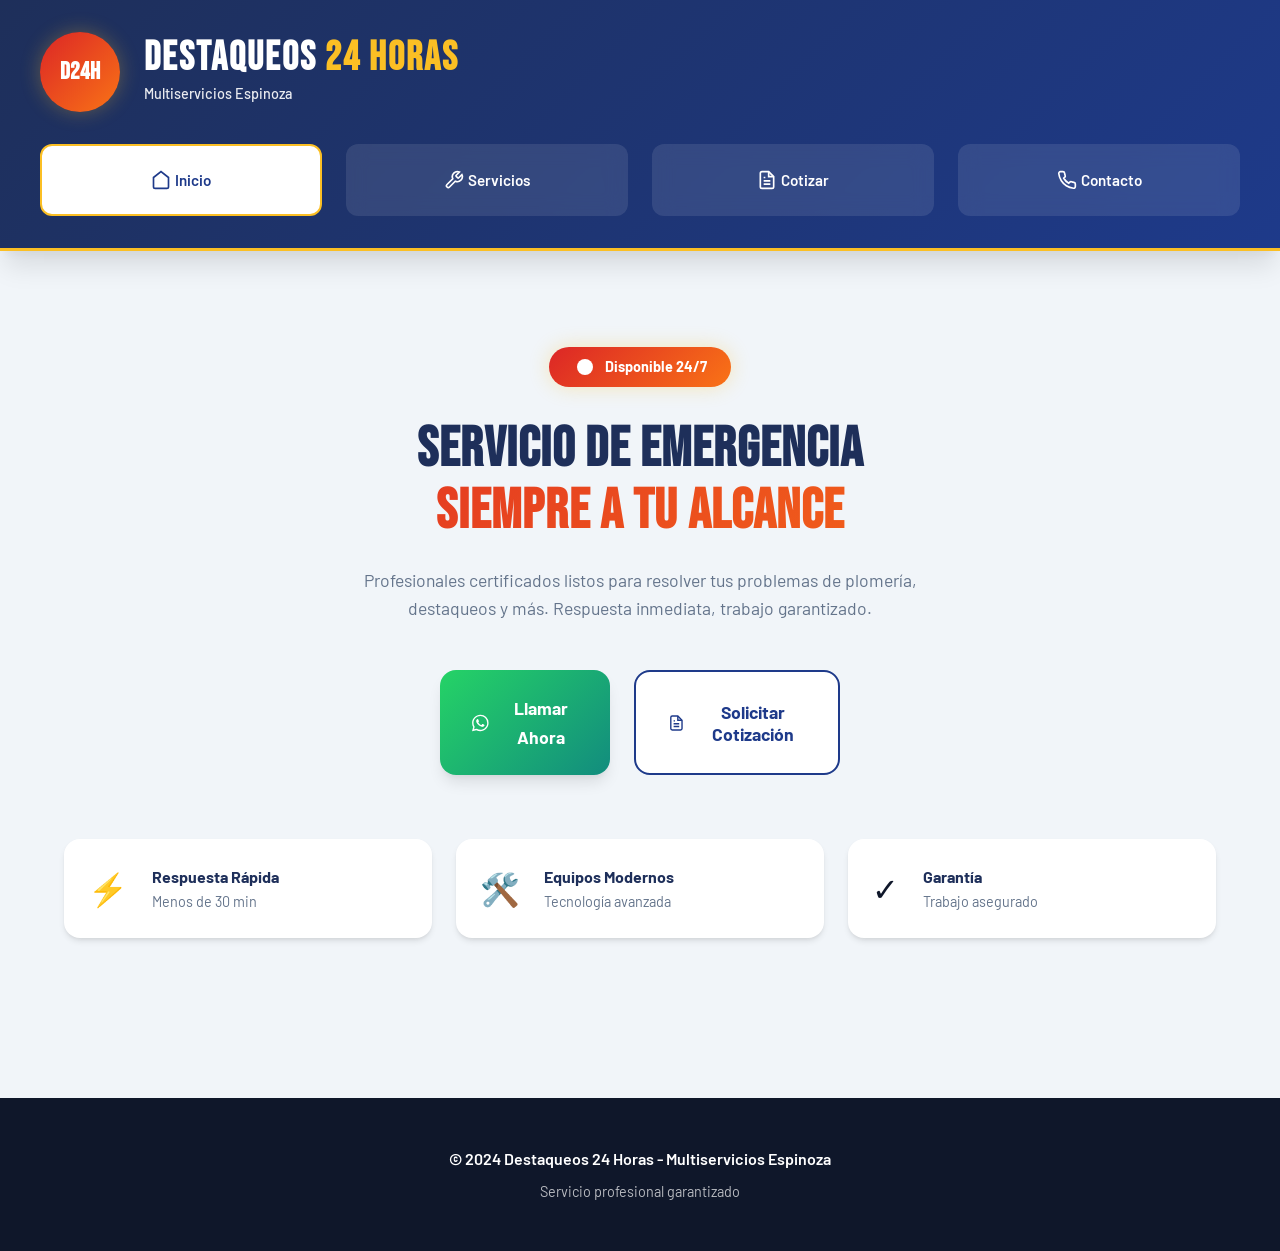
==== index.html @ 121e0fd6 "Add files via upload" ====
<!DOCTYPE html>
<html lang="es">
<head>
    <meta charset="UTF-8">
    <meta name="viewport" content="width=device-width, initial-scale=1.0">
    <meta name="description" content="Destaqueos 24 Horas - Servicio profesional de plomería, destaqueos, limpieza de tanques sépticos y más. Disponibles 24/7">
    <meta name="theme-color" content="#1e3a8a">
    <title>Destaqueos 24 Horas | Multiservicios Espinoza</title>
    
    <!-- PWA Meta Tags -->
    <link rel="manifest" href="manifest.json">
    <link rel="apple-touch-icon" href="icons/icon-192.png">
    <meta name="apple-mobile-web-app-capable" content="yes">
    <meta name="apple-mobile-web-app-status-bar-style" content="black-translucent">
    
    <!-- Preconnect for performance -->
    <link rel="preconnect" href="https://fonts.googleapis.com">
    <link rel="preconnect" href="https://fonts.gstatic.com" crossorigin>
    <link href="https://fonts.googleapis.com/css2?family=Bebas+Neue&family=Barlow:wght@400;500;600;700;800&display=swap" rel="stylesheet">
    
    <style>
        :root {
            /* Colors */
            --primary-blue: #1e3a8a;
            --primary-blue-light: #2563eb;
            --primary-blue-dark: #1e2f5a;
            --accent-red: #dc2626;
            --accent-red-dark: #b91c1c;
            --accent-yellow: #fbbf24;
            --accent-orange: #f97316;
            
            --bg-dark: #0f172a;
            --bg-medium: #1e293b;
            --bg-light: #f1f5f9;
            --text-dark: #0f172a;
            --text-medium: #64748b;
            --text-light: #94a3b8;
            --white: #ffffff;
            
            /* Typography */
            --font-display: 'Bebas Neue', sans-serif;
            --font-body: 'Barlow', sans-serif;
            
            /* Spacing */
            --spacing-xs: 0.5rem;
            --spacing-sm: 1rem;
            --spacing-md: 1.5rem;
            --spacing-lg: 2rem;
            --spacing-xl: 3rem;
            --spacing-2xl: 4rem;
            
            /* Border Radius */
            --radius-sm: 0.375rem;
            --radius-md: 0.75rem;
            --radius-lg: 1rem;
            --radius-xl: 1.5rem;
            
            /* Shadows */
            --shadow-sm: 0 1px 2px 0 rgba(0, 0, 0, 0.05);
            --shadow-md: 0 4px 6px -1px rgba(0, 0, 0, 0.1), 0 2px 4px -1px rgba(0, 0, 0, 0.06);
            --shadow-lg: 0 10px 15px -3px rgba(0, 0, 0, 0.1), 0 4px 6px -2px rgba(0, 0, 0, 0.05);
            --shadow-xl: 0 20px 25px -5px rgba(0, 0, 0, 0.1), 0 10px 10px -5px rgba(0, 0, 0, 0.04);
            --shadow-glow: 0 0 20px rgba(251, 191, 36, 0.3);
        }

        * {
            margin: 0;
            padding: 0;
            box-sizing: border-box;
        }

        body {
            font-family: var(--font-body);
            font-size: 16px;
            line-height: 1.6;
            color: var(--text-dark);
            background: var(--bg-light);
            overflow-x: hidden;
        }

        /* Header */
        .header {
            background: linear-gradient(135deg, var(--primary-blue-dark) 0%, var(--primary-blue) 100%);
            color: var(--white);
            padding: var(--spacing-md) var(--spacing-sm);
            position: sticky;
            top: 0;
            z-index: 100;
            box-shadow: var(--shadow-xl);
            border-bottom: 3px solid var(--accent-yellow);
        }

        .header-content {
            max-width: 1200px;
            margin: 0 auto;
        }

        .logo-section {
            display: flex;
            align-items: center;
            gap: var(--spacing-md);
            margin-bottom: var(--spacing-md);
        }

        .logo-circle {
            width: 60px;
            height: 60px;
            background: linear-gradient(135deg, var(--accent-red) 0%, var(--accent-orange) 100%);
            border-radius: 50%;
            display: flex;
            align-items: center;
            justify-content: center;
            font-family: var(--font-display);
            font-size: 1.2rem;
            font-weight: bold;
            box-shadow: var(--shadow-glow);
            animation: pulse 2s ease-in-out infinite;
        }

        @keyframes pulse {
            0%, 100% { transform: scale(1); }
            50% { transform: scale(1.05); }
        }

        .brand-name {
            font-family: var(--font-display);
            font-size: 1.8rem;
            letter-spacing: 2px;
            line-height: 1;
            margin-bottom: 0.25rem;
        }

        .highlight {
            color: var(--accent-yellow);
        }

        .brand-tagline {
            font-size: 0.9rem;
            opacity: 0.9;
            font-weight: 500;
        }

        .main-nav {
            display: grid;
            grid-template-columns: repeat(4, 1fr);
            gap: var(--spacing-xs);
        }

        .nav-btn {
            background: rgba(255, 255, 255, 0.1);
            border: 2px solid transparent;
            color: var(--white);
            padding: var(--spacing-sm);
            border-radius: var(--radius-md);
            cursor: pointer;
            display: flex;
            flex-direction: column;
            align-items: center;
            gap: 0.25rem;
            font-family: var(--font-body);
            font-size: 0.75rem;
            font-weight: 600;
            transition: all 0.3s ease;
            backdrop-filter: blur(10px);
        }

        .nav-btn:hover {
            background: rgba(255, 255, 255, 0.2);
            transform: translateY(-2px);
        }

        .nav-btn.active {
            background: var(--white);
            color: var(--primary-blue);
            border-color: var(--accent-yellow);
        }

        .nav-btn svg {
            width: 20px;
            height: 20px;
        }

        /* Main Content */
        .main-content {
            max-width: 1200px;
            margin: 0 auto;
            padding: var(--spacing-md);
            min-height: calc(100vh - 200px);
        }

        .section {
            display: none;
            animation: fadeIn 0.5s ease-in-out;
        }

        .section.active {
            display: block;
        }

        @keyframes fadeIn {
            from {
                opacity: 0;
                transform: translateY(20px);
            }
            to {
                opacity: 1;
                transform: translateY(0);
            }
        }

        /* Hero Section */
        .hero {
            text-align: center;
            padding: var(--spacing-xl) 0;
        }

        .hero-badge {
            display: inline-flex;
            align-items: center;
            gap: var(--spacing-xs);
            background: linear-gradient(135deg, var(--accent-red) 0%, var(--accent-orange) 100%);
            color: var(--white);
            padding: var(--spacing-xs) var(--spacing-md);
            border-radius: var(--radius-xl);
            font-weight: 700;
            font-size: 0.9rem;
            box-shadow: var(--shadow-glow);
            margin-bottom: var(--spacing-lg);
            animation: slideDown 0.6s ease-out;
        }

        @keyframes slideDown {
            from {
                opacity: 0;
                transform: translateY(-20px);
            }
            to {
                opacity: 1;
                transform: translateY(0);
            }
        }

        .hero-badge svg {
            animation: blink 1.5s ease-in-out infinite;
        }

        @keyframes blink {
            0%, 100% { opacity: 1; }
            50% { opacity: 0.3; }
        }

        .hero-title {
            font-family: var(--font-display);
            font-size: clamp(2rem, 5vw, 3.5rem);
            line-height: 1.1;
            margin-bottom: var(--spacing-md);
            color: var(--primary-blue-dark);
            letter-spacing: 1px;
            animation: slideUp 0.8s ease-out 0.2s both;
        }

        @keyframes slideUp {
            from {
                opacity: 0;
                transform: translateY(30px);
            }
            to {
                opacity: 1;
                transform: translateY(0);
            }
        }

        .hero-highlight {
            display: block;
            background: linear-gradient(135deg, var(--accent-red) 0%, var(--accent-orange) 100%);
            background-clip: text;
            -webkit-background-clip: text;
            -webkit-text-fill-color: transparent;
        }

        .hero-description {
            font-size: 1.1rem;
            color: var(--text-medium);
            max-width: 600px;
            margin: 0 auto var(--spacing-xl);
            animation: slideUp 0.8s ease-out 0.4s both;
        }

        .quick-actions {
            display: flex;
            flex-direction: column;
            gap: var(--spacing-md);
            max-width: 400px;
            margin: 0 auto var(--spacing-2xl);
            animation: slideUp 0.8s ease-out 0.6s both;
        }

        .cta-btn {
            display: flex;
            align-items: center;
            justify-content: center;
            gap: var(--spacing-sm);
            padding: var(--spacing-md) var(--spacing-lg);
            border-radius: var(--radius-lg);
            font-family: var(--font-body);
            font-size: 1.1rem;
            font-weight: 700;
            text-decoration: none;
            border: none;
            cursor: pointer;
            transition: all 0.3s ease;
            position: relative;
            overflow: hidden;
        }

        .cta-btn::before {
            content: '';
            position: absolute;
            top: 0;
            left: -100%;
            width: 100%;
            height: 100%;
            background: linear-gradient(90deg, transparent, rgba(255, 255, 255, 0.3), transparent);
            transition: left 0.5s ease;
        }

        .cta-btn:hover::before {
            left: 100%;
        }

        .cta-primary {
            background: linear-gradient(135deg, #25D366 0%, #128C7E 100%);
            color: var(--white);
            box-shadow: var(--shadow-lg);
        }

        .cta-primary:hover {
            transform: translateY(-3px);
            box-shadow: var(--shadow-xl);
        }

        .cta-secondary {
            background: var(--white);
            color: var(--primary-blue);
            border: 2px solid var(--primary-blue);
        }

        .cta-secondary:hover {
            background: var(--primary-blue);
            color: var(--white);
            transform: translateY(-3px);
        }

        .cta-btn svg {
            width: 24px;
            height: 24px;
        }

        .trust-indicators {
            display: grid;
            grid-template-columns: repeat(auto-fit, minmax(200px, 1fr));
            gap: var(--spacing-md);
            margin-top: var(--spacing-2xl);
            animation: slideUp 0.8s ease-out 0.8s both;
        }

        .trust-item {
            display: flex;
            align-items: center;
            gap: var(--spacing-md);
            padding: var(--spacing-md);
            background: var(--white);
            border-radius: var(--radius-lg);
            box-shadow: var(--shadow-md);
            transition: all 0.3s ease;
        }

        .trust-item:hover {
            transform: translateY(-5px);
            box-shadow: var(--shadow-xl);
        }

        .trust-icon {
            font-size: 2rem;
        }

        .trust-text {
            display: flex;
            flex-direction: column;
            text-align: left;
        }

        .trust-text strong {
            font-weight: 700;
            color: var(--primary-blue-dark);
        }

        .trust-text span {
            font-size: 0.9rem;
            color: var(--text-medium);
        }

        /* Section Header */
        .section-header {
            text-align: center;
            margin-bottom: var(--spacing-xl);
        }

        .section-title {
            font-family: var(--font-display);
            font-size: clamp(2rem, 4vw, 2.5rem);
            color: var(--primary-blue-dark);
            margin-bottom: var(--spacing-sm);
            letter-spacing: 1px;
        }

        .section-subtitle {
            font-size: 1.1rem;
            color: var(--text-medium);
        }

        /* Services Grid */
        .services-grid {
            display: grid;
            grid-template-columns: repeat(auto-fill, minmax(280px, 1fr));
            gap: var(--spacing-lg);
        }

        .service-card {
            background: var(--white);
            border-radius: var(--radius-lg);
            padding: var(--spacing-lg);
            box-shadow: var(--shadow-md);
            transition: all 0.3s ease;
            border: 2px solid transparent;
            position: relative;
            overflow: hidden;
        }

        .service-card::before {
            content: '';
            position: absolute;
            top: 0;
            left: 0;
            width: 100%;
            height: 4px;
            background: linear-gradient(90deg, var(--accent-red), var(--accent-orange), var(--accent-yellow));
            transform: scaleX(0);
            transition: transform 0.3s ease;
        }

        .service-card:hover {
            transform: translateY(-8px);
            box-shadow: var(--shadow-xl);
            border-color: var(--accent-yellow);
        }

        .service-card:hover::before {
            transform: scaleX(1);
        }

        .service-icon {
            font-size: 3rem;
            margin-bottom: var(--spacing-md);
        }

        .service-title {
            font-family: var(--font-display);
            font-size: 1.5rem;
            color: var(--primary-blue-dark);
            margin-bottom: var(--spacing-sm);
            letter-spacing: 0.5px;
        }

        .service-description {
            color: var(--text-medium);
            margin-bottom: var(--spacing-md);
            line-height: 1.6;
        }

        .service-btn {
            width: 100%;
            padding: var(--spacing-sm) var(--spacing-md);
            background: linear-gradient(135deg, var(--primary-blue) 0%, var(--primary-blue-light) 100%);
            color: var(--white);
            border: none;
            border-radius: var(--radius-md);
            font-family: var(--font-body);
            font-size: 1rem;
            font-weight: 600;
            cursor: pointer;
            transition: all 0.3s ease;
        }

        .service-btn:hover {
            background: linear-gradient(135deg, var(--accent-red) 0%, var(--accent-orange) 100%);
            transform: scale(1.05);
        }

        /* Quote Form */
        .quote-container {
            max-width: 700px;
            margin: 0 auto;
        }

        .quote-form {
            background: var(--white);
            padding: var(--spacing-xl);
            border-radius: var(--radius-xl);
            box-shadow: var(--shadow-xl);
            border: 2px solid var(--accent-yellow);
        }

        .form-group {
            margin-bottom: var(--spacing-lg);
        }

        .form-label {
            display: flex;
            align-items: center;
            gap: var(--spacing-xs);
            font-weight: 600;
            color: var(--primary-blue-dark);
            margin-bottom: var(--spacing-sm);
            font-size: 0.95rem;
        }

        .form-label svg {
            width: 20px;
            height: 20px;
            color: var(--accent-orange);
        }

        .form-input {
            width: 100%;
            padding: var(--spacing-md);
            border: 2px solid #e2e8f0;
            border-radius: var(--radius-md);
            font-family: var(--font-body);
            font-size: 1rem;
            transition: all 0.3s ease;
            background: var(--bg-light);
        }

        .form-input:focus {
            outline: none;
            border-color: var(--accent-yellow);
            background: var(--white);
            box-shadow: 0 0 0 3px rgba(251, 191, 36, 0.1);
        }

        select.form-input {
            cursor: pointer;
        }

        textarea.form-input {
            resize: vertical;
            min-height: 100px;
        }

        .radio-group {
            display: flex;
            flex-direction: column;
            gap: var(--spacing-sm);
        }

        .radio-label {
            display: flex;
            align-items: center;
            gap: var(--spacing-sm);
            padding: var(--spacing-sm);
            background: var(--bg-light);
            border-radius: var(--radius-md);
            cursor: pointer;
            transition: all 0.3s ease;
        }

        .radio-label:hover {
            background: #e2e8f0;
        }

        .radio-label input[type="radio"] {
            width: 20px;
            height: 20px;
            cursor: pointer;
            accent-color: var(--accent-orange);
        }

        .septic-details {
            background: #fef3c7;
            padding: var(--spacing-lg);
            border-radius: var(--radius-lg);
            border: 2px solid var(--accent-yellow);
            margin-bottom: var(--spacing-lg);
        }

        .alert-info {
            display: flex;
            align-items: start;
            gap: var(--spacing-md);
            background: linear-gradient(135deg, var(--primary-blue) 0%, var(--primary-blue-light) 100%);
            color: var(--white);
            padding: var(--spacing-md);
            border-radius: var(--radius-md);
            margin-top: var(--spacing-md);
        }

        .alert-info svg {
            flex-shrink: 0;
            margin-top: 2px;
        }

        .submit-btn {
            width: 100%;
            display: flex;
            align-items: center;
            justify-content: center;
            gap: var(--spacing-sm);
            padding: var(--spacing-md) var(--spacing-lg);
            background: linear-gradient(135deg, #25D366 0%, #128C7E 100%);
            color: var(--white);
            border: none;
            border-radius: var(--radius-lg);
            font-family: var(--font-body);
            font-size: 1.1rem;
            font-weight: 700;
            cursor: pointer;
            transition: all 0.3s ease;
            box-shadow: var(--shadow-lg);
        }

        .submit-btn:hover {
            transform: translateY(-3px);
            box-shadow: var(--shadow-xl);
        }

        .submit-btn svg {
            width: 24px;
            height: 24px;
        }

        /* Contact Section */
        .contact-grid {
            display: grid;
            grid-template-columns: repeat(auto-fit, minmax(250px, 1fr));
            gap: var(--spacing-lg);
            margin-bottom: var(--spacing-2xl);
        }

        .contact-card {
            background: var(--white);
            padding: var(--spacing-xl);
            border-radius: var(--radius-lg);
            box-shadow: var(--shadow-md);
            text-align: center;
            transition: all 0.3s ease;
            border: 2px solid transparent;
        }

        .contact-card:hover {
            transform: translateY(-8px);
            box-shadow: var(--shadow-xl);
            border-color: var(--accent-yellow);
        }

        .contact-icon {
            font-size: 3rem;
            margin-bottom: var(--spacing-md);
        }

        .contact-title {
            font-family: var(--font-display);
            font-size: 1.5rem;
            color: var(--primary-blue-dark);
            margin-bottom: var(--spacing-md);
            letter-spacing: 0.5px;
        }

        .contact-link {
            display: block;
            color: var(--accent-orange);
            text-decoration: none;
            font-weight: 600;
            margin-bottom: var(--spacing-sm);
            transition: all 0.3s ease;
        }

        .contact-link:hover {
            color: var(--accent-red);
            transform: scale(1.05);
        }

        .contact-text {
            color: var(--text-medium);
            line-height: 1.8;
        }

        .social-proof {
            display: grid;
            grid-template-columns: repeat(auto-fit, minmax(200px, 1fr));
            gap: var(--spacing-lg);
            padding: var(--spacing-xl);
            background: linear-gradient(135deg, var(--primary-blue-dark) 0%, var(--primary-blue) 100%);
            border-radius: var(--radius-xl);
            box-shadow: var(--shadow-xl);
        }

        .proof-item {
            text-align: center;
            color: var(--white);
            display: flex;
            flex-direction: column;
            gap: var(--spacing-xs);
        }

        .proof-item strong {
            font-family: var(--font-display);
            font-size: 2.5rem;
            color: var(--accent-yellow);
            letter-spacing: 1px;
        }

        .proof-item span {
            font-size: 0.95rem;
            opacity: 0.9;
        }

        /* Footer */
        .footer {
            background: var(--bg-dark);
            color: var(--white);
            padding: var(--spacing-xl) var(--spacing-md);
            margin-top: var(--spacing-2xl);
        }

        .footer-content {
            max-width: 1200px;
            margin: 0 auto;
            text-align: center;
        }

        .footer-text {
            font-weight: 600;
            margin-bottom: var(--spacing-xs);
        }

        .footer-subtext {
            font-size: 0.9rem;
            opacity: 0.7;
        }

        /* Install Prompt */
        .install-prompt {
            position: fixed;
            bottom: var(--spacing-md);
            left: var(--spacing-md);
            right: var(--spacing-md);
            background: var(--white);
            padding: var(--spacing-md);
            border-radius: var(--radius-lg);
            box-shadow: var(--shadow-xl);
            border: 2px solid var(--accent-yellow);
            z-index: 1000;
            animation: slideUpPrompt 0.5s ease-out;
        }

        @keyframes slideUpPrompt {
            from {
                opacity: 0;
                transform: translateY(100%);
            }
            to {
                opacity: 1;
                transform: translateY(0);
            }
        }

        .install-content {
            display: flex;
            align-items: center;
            gap: var(--spacing-md);
        }

        .install-content svg {
            color: var(--accent-orange);
            flex-shrink: 0;
        }

        .install-text {
            flex: 1;
            display: flex;
            flex-direction: column;
        }

        .install-text strong {
            font-weight: 700;
            color: var(--primary-blue-dark);
        }

        .install-text span {
            font-size: 0.9rem;
            color: var(--text-medium);
        }

        .install-btn {
            padding: var(--spacing-sm) var(--spacing-lg);
            background: linear-gradient(135deg, var(--accent-red) 0%, var(--accent-orange) 100%);
            color: var(--white);
            border: none;
            border-radius: var(--radius-md);
            font-weight: 700;
            cursor: pointer;
            transition: all 0.3s ease;
            white-space: nowrap;
        }

        .install-btn:hover {
            transform: scale(1.05);
        }

        .dismiss-btn {
            padding: var(--spacing-sm);
            background: transparent;
            color: var(--text-medium);
            border: none;
            font-size: 1.5rem;
            cursor: pointer;
            transition: all 0.3s ease;
            line-height: 1;
        }

        .dismiss-btn:hover {
            color: var(--accent-red);
        }

        /* Responsive */
        @media (min-width: 768px) {
            .header {
                padding: var(--spacing-lg) var(--spacing-md);
            }
            
            .logo-section {
                margin-bottom: var(--spacing-lg);
            }
            
            .logo-circle {
                width: 80px;
                height: 80px;
                font-size: 1.5rem;
            }
            
            .brand-name {
                font-size: 2.5rem;
            }
            
            .main-nav {
                gap: var(--spacing-md);
            }
            
            .nav-btn {
                flex-direction: row;
                justify-content: center;
                font-size: 0.95rem;
                padding: var(--spacing-md);
            }
            
            .quick-actions {
                flex-direction: row;
            }
        }

        @media (min-width: 1024px) {
            .main-content {
                padding: var(--spacing-xl) var(--spacing-md);
            }
            
            .install-prompt {
                max-width: 500px;
                left: auto;
                right: var(--spacing-lg);
                bottom: var(--spacing-lg);
            }
        }

        /* Loading State */
        @keyframes shimmer {
            0% {
                background-position: -1000px 0;
            }
            100% {
                background-position: 1000px 0;
            }
        }

        .loading {
            animation: shimmer 2s infinite;
            background: linear-gradient(to right, #f6f7f8 0%, #edeef1 20%, #f6f7f8 40%, #f6f7f8 100%);
            background-size: 1000px 100%;
        }
    </style>
</head>
<body>
    <!-- Header -->
    <header class="header">
        <div class="header-content">
            <div class="logo-section">
                <div class="logo-circle">
                    <span class="logo-text">D24H</span>
                </div>
                <div class="brand-info">
                    <h1 class="brand-name">DESTAQUEOS<span class="highlight"> 24 HORAS</span></h1>
                    <p class="brand-tagline">Multiservicios Espinoza</p>
                </div>
            </div>
            <nav class="main-nav">
                <button class="nav-btn active" data-section="home">
                    <svg width="20" height="20" viewBox="0 0 24 24" fill="none" stroke="currentColor" stroke-width="2">
                        <path d="M3 9l9-7 9 7v11a2 2 0 0 1-2 2H5a2 2 0 0 1-2-2z"/>
                    </svg>
                    <span>Inicio</span>
                </button>
                <button class="nav-btn" data-section="services">
                    <svg width="20" height="20" viewBox="0 0 24 24" fill="none" stroke="currentColor" stroke-width="2">
                        <path d="M14.7 6.3a1 1 0 0 0 0 1.4l1.6 1.6a1 1 0 0 0 1.4 0l3.77-3.77a6 6 0 0 1-7.94 7.94l-6.91 6.91a2.12 2.12 0 0 1-3-3l6.91-6.91a6 6 0 0 1 7.94-7.94l-3.76 3.76z"/>
                    </svg>
                    <span>Servicios</span>
                </button>
                <button class="nav-btn" data-section="quote">
                    <svg width="20" height="20" viewBox="0 0 24 24" fill="none" stroke="currentColor" stroke-width="2">
                        <path d="M14 2H6a2 2 0 0 0-2 2v16a2 2 0 0 0 2 2h12a2 2 0 0 0 2-2V8z"/>
                        <path d="M14 2v6h6M16 13H8M16 17H8M10 9H8"/>
                    </svg>
                    <span>Cotizar</span>
                </button>
                <button class="nav-btn" data-section="contact">
                    <svg width="20" height="20" viewBox="0 0 24 24" fill="none" stroke="currentColor" stroke-width="2">
                        <path d="M22 16.92v3a2 2 0 0 1-2.18 2 19.79 19.79 0 0 1-8.63-3.07 19.5 19.5 0 0 1-6-6 19.79 19.79 0 0 1-3.07-8.67A2 2 0 0 1 4.11 2h3a2 2 0 0 1 2 1.72 12.84 12.84 0 0 0 .7 2.81 2 2 0 0 1-.45 2.11L8.09 9.91a16 16 0 0 0 6 6l1.27-1.27a2 2 0 0 1 2.11-.45 12.84 12.84 0 0 0 2.81.7A2 2 0 0 1 22 16.92z"/>
                    </svg>
                    <span>Contacto</span>
                </button>
            </nav>
        </div>
    </header>

    <!-- Main Content -->
    <main class="main-content">
        <!-- Home Section -->
        <section id="home" class="section active">
            <div class="hero">
                <div class="hero-badge">
                    <svg width="24" height="24" viewBox="0 0 24 24" fill="currentColor">
                        <circle cx="12" cy="12" r="8"/>
                    </svg>
                    <span>Disponible 24/7</span>
                </div>
                <h2 class="hero-title">Servicio de Emergencia<br><span class="hero-highlight">Siempre a tu Alcance</span></h2>
                <p class="hero-description">Profesionales certificados listos para resolver tus problemas de plomería, destaqueos y más. Respuesta inmediata, trabajo garantizado.</p>
                
                <div class="quick-actions">
                    <a href="https://wa.me/50686504644?text=Hola,%20necesito%20un%20servicio%20de%20emergencia" class="cta-btn cta-primary" target="_blank" rel="noopener">
                        <svg width="24" height="24" viewBox="0 0 24 24" fill="currentColor">
                            <path d="M17.472 14.382c-.297-.149-1.758-.867-2.03-.967-.273-.099-.471-.148-.67.15-.197.297-.767.966-.94 1.164-.173.199-.347.223-.644.075-.297-.15-1.255-.463-2.39-1.475-.883-.788-1.48-1.761-1.653-2.059-.173-.297-.018-.458.13-.606.134-.133.298-.347.446-.52.149-.174.198-.298.298-.497.099-.198.05-.371-.025-.52-.075-.149-.669-1.612-.916-2.207-.242-.579-.487-.5-.669-.51-.173-.008-.371-.01-.57-.01-.198 0-.52.074-.792.372-.272.297-1.04 1.016-1.04 2.479 0 1.462 1.065 2.875 1.213 3.074.149.198 2.096 3.2 5.077 4.487.709.306 1.262.489 1.694.625.712.227 1.36.195 1.871.118.571-.085 1.758-.719 2.006-1.413.248-.694.248-1.289.173-1.413-.074-.124-.272-.198-.57-.347m-5.421 7.403h-.004a9.87 9.87 0 01-5.031-1.378l-.361-.214-3.741.982.998-3.648-.235-.374a9.86 9.86 0 01-1.51-5.26c.001-5.45 4.436-9.884 9.888-9.884 2.64 0 5.122 1.03 6.988 2.898a9.825 9.825 0 012.893 6.994c-.003 5.45-4.437 9.884-9.885 9.884m8.413-18.297A11.815 11.815 0 0012.05 0C5.495 0 .16 5.335.157 11.892c0 2.096.547 4.142 1.588 5.945L0 24l6.305-1.654a11.882 11.882 0 005.683 1.448h.005c6.554 0 11.89-5.335 11.893-11.893a11.821 11.821 0 00-3.48-8.413z"/>
                        </svg>
                        Llamar Ahora
                    </a>
                    <button class="cta-btn cta-secondary" data-action="quote">
                        <svg width="24" height="24" viewBox="0 0 24 24" fill="none" stroke="currentColor" stroke-width="2">
                            <path d="M14 2H6a2 2 0 0 0-2 2v16a2 2 0 0 0 2 2h12a2 2 0 0 0 2-2V8z"/>
                            <path d="M14 2v6h6M16 13H8M16 17H8M10 9H8"/>
                        </svg>
                        Solicitar Cotización
                    </button>
                </div>

                <div class="trust-indicators">
                    <div class="trust-item">
                        <div class="trust-icon">⚡</div>
                        <div class="trust-text">
                            <strong>Respuesta Rápida</strong>
                            <span>Menos de 30 min</span>
                        </div>
                    </div>
                    <div class="trust-item">
                        <div class="trust-icon">🛠️</div>
                        <div class="trust-text">
                            <strong>Equipos Modernos</strong>
                            <span>Tecnología avanzada</span>
                        </div>
                    </div>
                    <div class="trust-item">
                        <div class="trust-icon">✓</div>
                        <div class="trust-text">
                            <strong>Garantía</strong>
                            <span>Trabajo asegurado</span>
                        </div>
                    </div>
                </div>
            </div>
        </section>

        <!-- Services Section -->
        <section id="services" class="section">
            <div class="section-header">
                <h2 class="section-title">Nuestros Servicios</h2>
                <p class="section-subtitle">Soluciones profesionales para cada necesidad</p>
            </div>

            <div class="services-grid">
                <div class="service-card" data-service="destaque">
                    <div class="service-icon">🚰</div>
                    <h3 class="service-title">Destaque de Tuberías</h3>
                    <p class="service-description">Limpieza y desobstrucción de tuberías, pilas fluviales y sistemas de drenaje.</p>
                    <button class="service-btn" data-quote="destaque">Solicitar</button>
                </div>

                <div class="service-card" data-service="localizacion">
                    <div class="service-icon">📍</div>
                    <h3 class="service-title">Localización de Tuberías</h3>
                    <p class="service-description">Detección precisa de tuberías y diagnóstico de daños con tecnología avanzada.</p>
                    <button class="service-btn" data-quote="localizacion">Solicitar</button>
                </div>

                <div class="service-card" data-service="fontaneria">
                    <div class="service-icon">🔧</div>
                    <h3 class="service-title">Fontanería General</h3>
                    <p class="service-description">Instalación, reparación y mantenimiento de sistemas de fontanería, cloacas y desagües.</p>
                    <button class="service-btn" data-quote="fontaneria">Solicitar</button>
                </div>

                <div class="service-card" data-service="tanque-septico">
                    <div class="service-icon">🚛</div>
                    <h3 class="service-title">Limpieza de Tanques Sépticos</h3>
                    <p class="service-description">Extracción y limpieza profesional de tanques sépticos con equipo especializado.</p>
                    <button class="service-btn" data-quote="tanque-septico">Solicitar</button>
                </div>

                <div class="service-card" data-service="hidrolavadora">
                    <div class="service-icon">💦</div>
                    <h3 class="service-title">Lavado a Presión</h3>
                    <p class="service-description">Limpieza con hidrolavadora de alta presión para superficies y tuberías.</p>
                    <button class="service-btn" data-quote="hidrolavadora">Solicitar</button>
                </div>

                <div class="service-card" data-service="tuboscopia">
                    <div class="service-icon">📹</div>
                    <h3 class="service-title">Servicio de Tuboscopia</h3>
                    <p class="service-description">Inspección con cámara para diagnóstico preciso de problemas internos.</p>
                    <button class="service-btn" data-quote="tuboscopia">Solicitar</button>
                </div>

                <div class="service-card" data-service="otros">
                    <div class="service-icon">➕</div>
                    <h3 class="service-title">Otros Servicios</h3>
                    <p class="service-description">¿Necesitas algo específico? Contáctanos para servicios personalizados.</p>
                    <button class="service-btn" data-quote="otros">Solicitar</button>
                </div>
            </div>
        </section>

        <!-- Quote Section -->
        <section id="quote" class="section">
            <div class="section-header">
                <h2 class="section-title">Solicitar Cotización</h2>
                <p class="section-subtitle">Completa el formulario y nos contactaremos contigo de inmediato</p>
            </div>

            <div class="quote-container">
                <form id="quoteForm" class="quote-form">
                    <!-- Service Selection -->
                    <div class="form-group">
                        <label for="service" class="form-label">
                            <svg width="20" height="20" viewBox="0 0 24 24" fill="none" stroke="currentColor" stroke-width="2">
                                <path d="M14.7 6.3a1 1 0 0 0 0 1.4l1.6 1.6a1 1 0 0 0 1.4 0l3.77-3.77a6 6 0 0 1-7.94 7.94l-6.91 6.91a2.12 2.12 0 0 1-3-3l6.91-6.91a6 6 0 0 1 7.94-7.94l-3.76 3.76z"/>
                            </svg>
                            Servicio Requerido
                        </label>
                        <select id="service" name="service" class="form-input" required>
                            <option value="">Seleccione un servicio...</option>
                            <option value="destaque">Destaque de Tuberías y Pilas Fluviales</option>
                            <option value="localizacion">Localización de Tuberías y Daños</option>
                            <option value="fontaneria">Fontanería, Cloacas y Desagües</option>
                            <option value="tanque-septico">Limpieza de Tanques Sépticos</option>
                            <option value="hidrolavadora">Lavado a Presión con Hidrolavadora</option>
                            <option value="tuboscopia">Servicio de Tuboscopia</option>
                            <option value="otros">Otros Servicios</option>
                        </select>
                    </div>

                    <!-- Other Services Detail (Hidden by default) -->
                    <div id="otherServiceDetail" class="form-group" style="display: none;">
                        <label for="otherServiceDescription" class="form-label">
                            <svg width="20" height="20" viewBox="0 0 24 24" fill="none" stroke="currentColor" stroke-width="2">
                                <path d="M14 2H6a2 2 0 0 0-2 2v16a2 2 0 0 0 2 2h12a2 2 0 0 0 2-2V8z"/>
                                <path d="M14 2v6h6M16 13H8M16 17H8M10 9H8"/>
                            </svg>
                            Detalle del Servicio
                        </label>
                        <textarea id="otherServiceDescription" name="otherServiceDescription" class="form-input" rows="3" placeholder="Por favor describa el servicio que necesita..."></textarea>
                    </div>

                    <!-- Septic Tank Details (Hidden by default) -->
                    <div id="septicTankDetails" class="septic-details" style="display: none;">
                        <div class="form-group">
                            <label class="form-label">
                                <svg width="20" height="20" viewBox="0 0 24 24" fill="none" stroke="currentColor" stroke-width="2">
                                    <rect x="3" y="3" width="18" height="18" rx="2" ry="2"/>
                                    <line x1="3" y1="9" x2="21" y2="9"/>
                                    <line x1="9" y1="21" x2="9" y2="9"/>
                                </svg>
                                Especificaciones del Tanque
                            </label>
                            <div class="radio-group">
                                <label class="radio-label">
                                    <input type="radio" name="tankSpecType" value="alcantarillas">
                                    <span>Número de Alcantarillas</span>
                                </label>
                                <label class="radio-label">
                                    <input type="radio" name="tankSpecType" value="medidas">
                                    <span>Medidas del Tanque</span>
                                </label>
                                <label class="radio-label">
                                    <input type="radio" name="tankSpecType" value="capacidad">
                                    <span>Capacidad Total</span>
                                </label>
                            </div>
                        </div>

                        <div id="tankAlcantarillas" class="form-group" style="display: none;">
                            <label for="numAlcantarillas" class="form-label">Número de Alcantarillas</label>
                            <input type="number" id="numAlcantarillas" name="numAlcantarillas" class="form-input" min="1" placeholder="Ej: 2">
                        </div>

                        <div id="tankMedidas" class="form-group" style="display: none;">
                            <label for="tankDimensions" class="form-label">Medidas del Tanque (Largo x Ancho x Alto)</label>
                            <input type="text" id="tankDimensions" name="tankDimensions" class="form-input" placeholder="Ej: 3m x 2m x 2m">
                        </div>

                        <div id="tankCapacidad" class="form-group" style="display: none;">
                            <label for="tankCapacity" class="form-label">Capacidad Total</label>
                            <input type="text" id="tankCapacity" name="tankCapacity" class="form-input" placeholder="Ej: 5000 litros">
                        </div>

                        <div class="form-group">
                            <label class="form-label">
                                <svg width="20" height="20" viewBox="0 0 24 24" fill="none" stroke="currentColor" stroke-width="2">
                                    <path d="M3 9l9-7 9 7v11a2 2 0 0 1-2 2H5a2 2 0 0 1-2-2z"/>
                                </svg>
                                Ubicación del Tanque
                            </label>
                            <div class="radio-group">
                                <label class="radio-label">
                                    <input type="radio" name="tankLocation" value="frente">
                                    <span>Al frente de la casa</span>
                                </label>
                                <label class="radio-label">
                                    <input type="radio" name="tankLocation" value="trasera">
                                    <span>En la parte trasera</span>
                                </label>
                            </div>
                        </div>

                        <div class="alert-info">
                            <svg width="20" height="20" viewBox="0 0 24 24" fill="currentColor">
                                <circle cx="12" cy="12" r="10"/>
                                <line x1="12" y1="16" x2="12" y2="12" stroke="white" stroke-width="2"/>
                                <line x1="12" y1="8" x2="12.01" y2="8" stroke="white" stroke-width="2"/>
                            </svg>
                            <strong>Importante:</strong> Este servicio requiere conexión a toma de agua en la propiedad.
                        </div>
                    </div>

                    <!-- Personal Information -->
                    <div class="form-group">
                        <label for="fullName" class="form-label">
                            <svg width="20" height="20" viewBox="0 0 24 24" fill="none" stroke="currentColor" stroke-width="2">
                                <path d="M20 21v-2a4 4 0 0 0-4-4H8a4 4 0 0 0-4 4v2"/>
                                <circle cx="12" cy="7" r="4"/>
                            </svg>
                            Nombre Completo
                        </label>
                        <input type="text" id="fullName" name="fullName" class="form-input" required placeholder="Ej: Juan Pérez García">
                    </div>

                    <div class="form-group">
                        <label for="phone" class="form-label">
                            <svg width="20" height="20" viewBox="0 0 24 24" fill="none" stroke="currentColor" stroke-width="2">
                                <path d="M22 16.92v3a2 2 0 0 1-2.18 2 19.79 19.79 0 0 1-8.63-3.07 19.5 19.5 0 0 1-6-6 19.79 19.79 0 0 1-3.07-8.67A2 2 0 0 1 4.11 2h3a2 2 0 0 1 2 1.72 12.84 12.84 0 0 0 .7 2.81 2 2 0 0 1-.45 2.11L8.09 9.91a16 16 0 0 0 6 6l1.27-1.27a2 2 0 0 1 2.11-.45 12.84 12.84 0 0 0 2.81.7A2 2 0 0 1 22 16.92z"/>
                            </svg>
                            Teléfono de Contacto
                        </label>
                        <input type="tel" id="phone" name="phone" class="form-input" required placeholder="Ej: 8650-4644">
                    </div>

                    <div class="form-group">
                        <label for="address" class="form-label">
                            <svg width="20" height="20" viewBox="0 0 24 24" fill="none" stroke="currentColor" stroke-width="2">
                                <path d="M21 10c0 7-9 13-9 13s-9-6-9-13a9 9 0 0 1 18 0z"/>
                                <circle cx="12" cy="10" r="3"/>
                            </svg>
                            Dirección Exacta
                        </label>
                        <textarea id="address" name="address" class="form-input" rows="2" required placeholder="Ej: San José, Barrio Los Ángeles, 200m norte de la iglesia católica, casa amarilla con portón negro"></textarea>
                    </div>

                    <div class="form-group">
                        <label for="description" class="form-label">
                            <svg width="20" height="20" viewBox="0 0 24 24" fill="none" stroke="currentColor" stroke-width="2">
                                <path d="M14 2H6a2 2 0 0 0-2 2v16a2 2 0 0 0 2 2h12a2 2 0 0 0 2-2V8z"/>
                                <path d="M14 2v6h6M16 13H8M16 17H8M10 9H8"/>
                            </svg>
                            Descripción del Problema
                        </label>
                        <textarea id="description" name="description" class="form-input" rows="4" required placeholder="Describa brevemente la situación o el problema que necesita resolver..."></textarea>
                    </div>

                    <button type="submit" class="submit-btn">
                        <svg width="24" height="24" viewBox="0 0 24 24" fill="currentColor">
                            <path d="M17.472 14.382c-.297-.149-1.758-.867-2.03-.967-.273-.099-.471-.148-.67.15-.197.297-.767.966-.94 1.164-.173.199-.347.223-.644.075-.297-.15-1.255-.463-2.39-1.475-.883-.788-1.48-1.761-1.653-2.059-.173-.297-.018-.458.13-.606.134-.133.298-.347.446-.52.149-.174.198-.298.298-.497.099-.198.05-.371-.025-.52-.075-.149-.669-1.612-.916-2.207-.242-.579-.487-.5-.669-.51-.173-.008-.371-.01-.57-.01-.198 0-.52.074-.792.372-.272.297-1.04 1.016-1.04 2.479 0 1.462 1.065 2.875 1.213 3.074.149.198 2.096 3.2 5.077 4.487.709.306 1.262.489 1.694.625.712.227 1.36.195 1.871.118.571-.085 1.758-.719 2.006-1.413.248-.694.248-1.289.173-1.413-.074-.124-.272-.198-.57-.347m-5.421 7.403h-.004a9.87 9.87 0 01-5.031-1.378l-.361-.214-3.741.982.998-3.648-.235-.374a9.86 9.86 0 01-1.51-5.26c.001-5.45 4.436-9.884 9.888-9.884 2.64 0 5.122 1.03 6.988 2.898a9.825 9.825 0 012.893 6.994c-.003 5.45-4.437 9.884-9.885 9.884m8.413-18.297A11.815 11.815 0 0012.05 0C5.495 0 .16 5.335.157 11.892c0 2.096.547 4.142 1.588 5.945L0 24l6.305-1.654a11.882 11.882 0 005.683 1.448h.005c6.554 0 11.89-5.335 11.893-11.893a11.821 11.821 0 00-3.48-8.413z"/>
                        </svg>
                        Enviar por WhatsApp
                    </button>
                </form>
            </div>
        </section>

        <!-- Contact Section -->
        <section id="contact" class="section">
            <div class="section-header">
                <h2 class="section-title">Contáctanos</h2>
                <p class="section-subtitle">Estamos disponibles 24/7 para atenderte</p>
            </div>

            <div class="contact-grid">
                <div class="contact-card">
                    <div class="contact-icon">📱</div>
                    <h3 class="contact-title">WhatsApp</h3>
                    <a href="https://wa.me/50686504644" class="contact-link" target="_blank" rel="noopener">
                        +506 8650-4644
                    </a>
                    <a href="https://wa.me/50671055885" class="contact-link" target="_blank" rel="noopener">
                        +506 7105-5885
                    </a>
                </div>

                <div class="contact-card">
                    <div class="contact-icon">✉️</div>
                    <h3 class="contact-title">Email</h3>
                    <a href="/cdn-cgi/l/email-protection#81e4e5e4f2f5e0f0f4e4eeb3b5e9eef3e0f2aff2e0c1e6ece0e8edafe2eeec" class="contact-link">
                        <span class="__cf_email__" data-cfemail="345150514740554541515b06005c5b4655471a4755745359555d581a575b59">[email&#160;protected]</span>
                    </a>
                </div>

                <div class="contact-card">
                    <div class="contact-icon">👍</div>
                    <h3 class="contact-title">Facebook</h3>
                    <a href="https://www.facebook.com/profile.php?id=100063558125476" class="contact-link" target="_blank" rel="noopener">
                        Síguenos en Facebook
                    </a>
                </div>

                <div class="contact-card">
                    <div class="contact-icon">⏰</div>
                    <h3 class="contact-title">Horario</h3>
                    <p class="contact-text">Disponibles 24 horas<br>Los 7 días de la semana</p>
                </div>
            </div>

            <div class="social-proof">
                <div class="proof-item">
                    <strong>+500</strong>
                    <span>Clientes Satisfechos</span>
                </div>
                <div class="proof-item">
                    <strong>24/7</strong>
                    <span>Disponibilidad</span>
                </div>
                <div class="proof-item">
                    <strong>+10</strong>
                    <span>Años de Experiencia</span>
                </div>
            </div>
        </section>
    </main>

    <!-- Footer -->
    <footer class="footer">
        <div class="footer-content">
            <p class="footer-text">© 2024 Destaqueos 24 Horas - Multiservicios Espinoza</p>
            <p class="footer-subtext">Servicio profesional garantizado</p>
        </div>
    </footer>

    <!-- Install Prompt (Hidden by default) -->
    <div id="installPrompt" class="install-prompt" style="display: none;">
        <div class="install-content">
            <svg width="32" height="32" viewBox="0 0 24 24" fill="none" stroke="currentColor" stroke-width="2">
                <path d="M21 15v4a2 2 0 0 1-2 2H5a2 2 0 0 1-2-2v-4M7 10l5 5 5-5M12 15V3"/>
            </svg>
            <div class="install-text">
                <strong>Instalar Aplicación</strong>
                <span>Accede más rápido a nuestros servicios</span>
            </div>
            <button id="installBtn" class="install-btn">Instalar
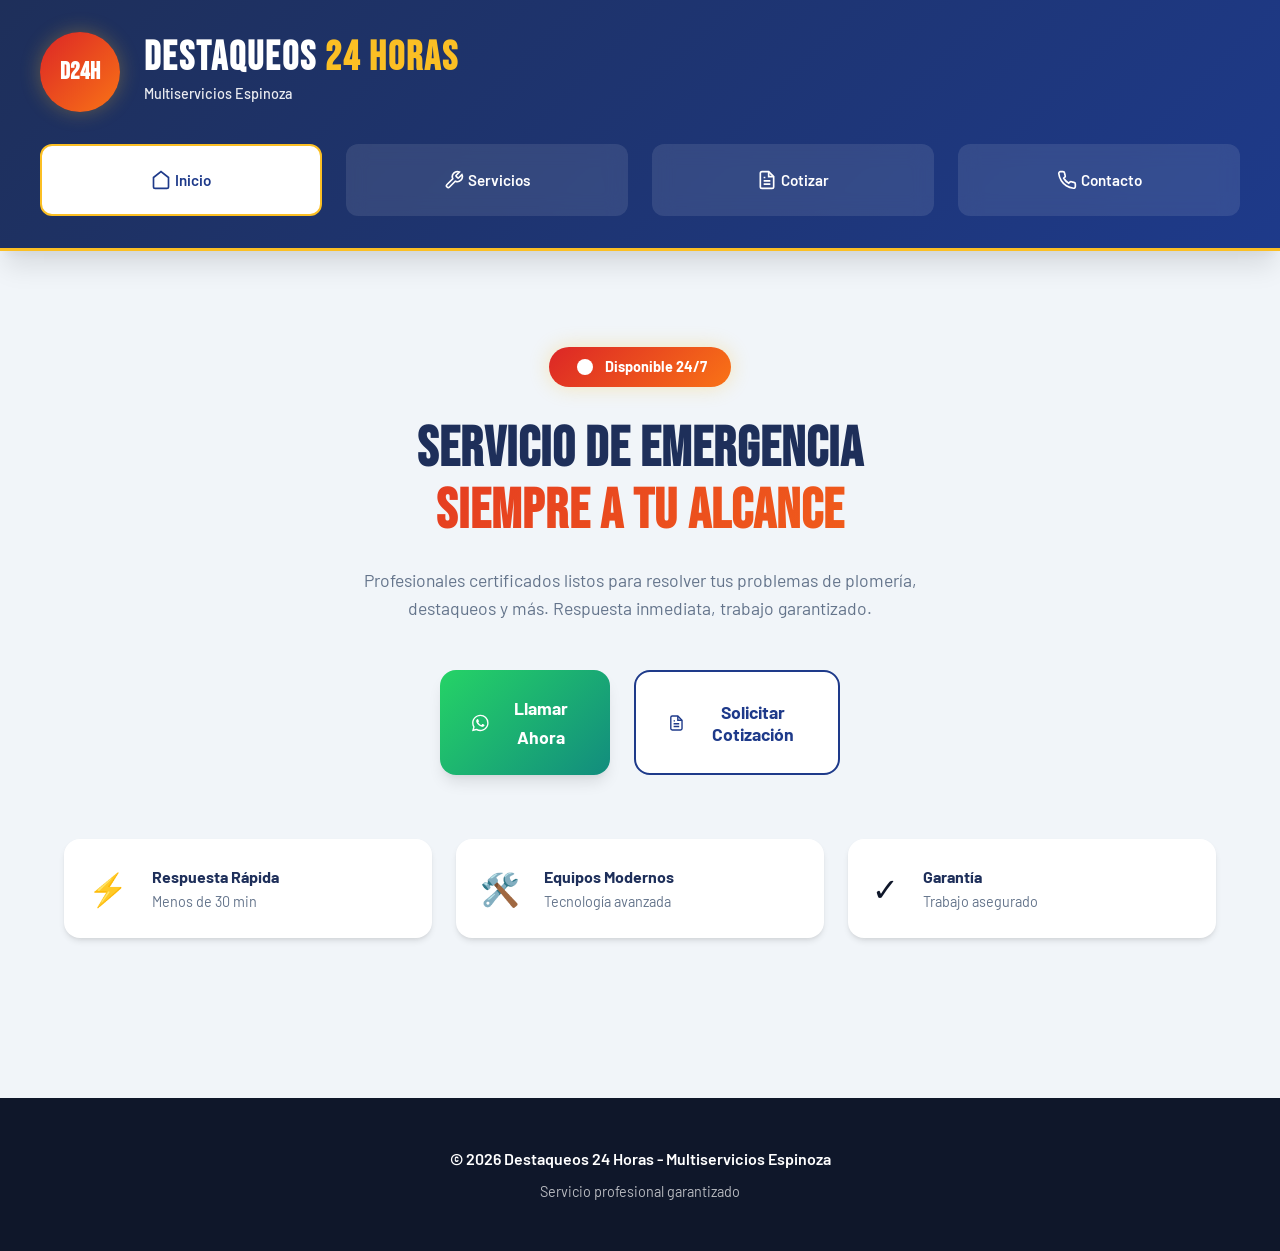
==== commit 14390632: "Update footer copyright year to 2026" ====
--- a/index.html
+++ b/index.html
@@ -1285,7 +1285,7 @@
     <!-- Footer -->
     <footer class="footer">
         <div class="footer-content">
-            <p class="footer-text">© 2024 Destaqueos 24 Horas - Multiservicios Espinoza</p>
+            <p class="footer-text">© 2026 Destaqueos 24 Horas - Multiservicios Espinoza</p>
             <p class="footer-subtext">Servicio profesional garantizado</p>
         </div>
     </footer>
@@ -1300,4 +1300,4 @@
                 <strong>Instalar Aplicación</strong>
                 <span>Accede más rápido a nuestros servicios</span>
             </div>
-            <button id="installBtn" class="install-btn">Instalar+            <button id="installBtn" class="install-btn">Instalar
